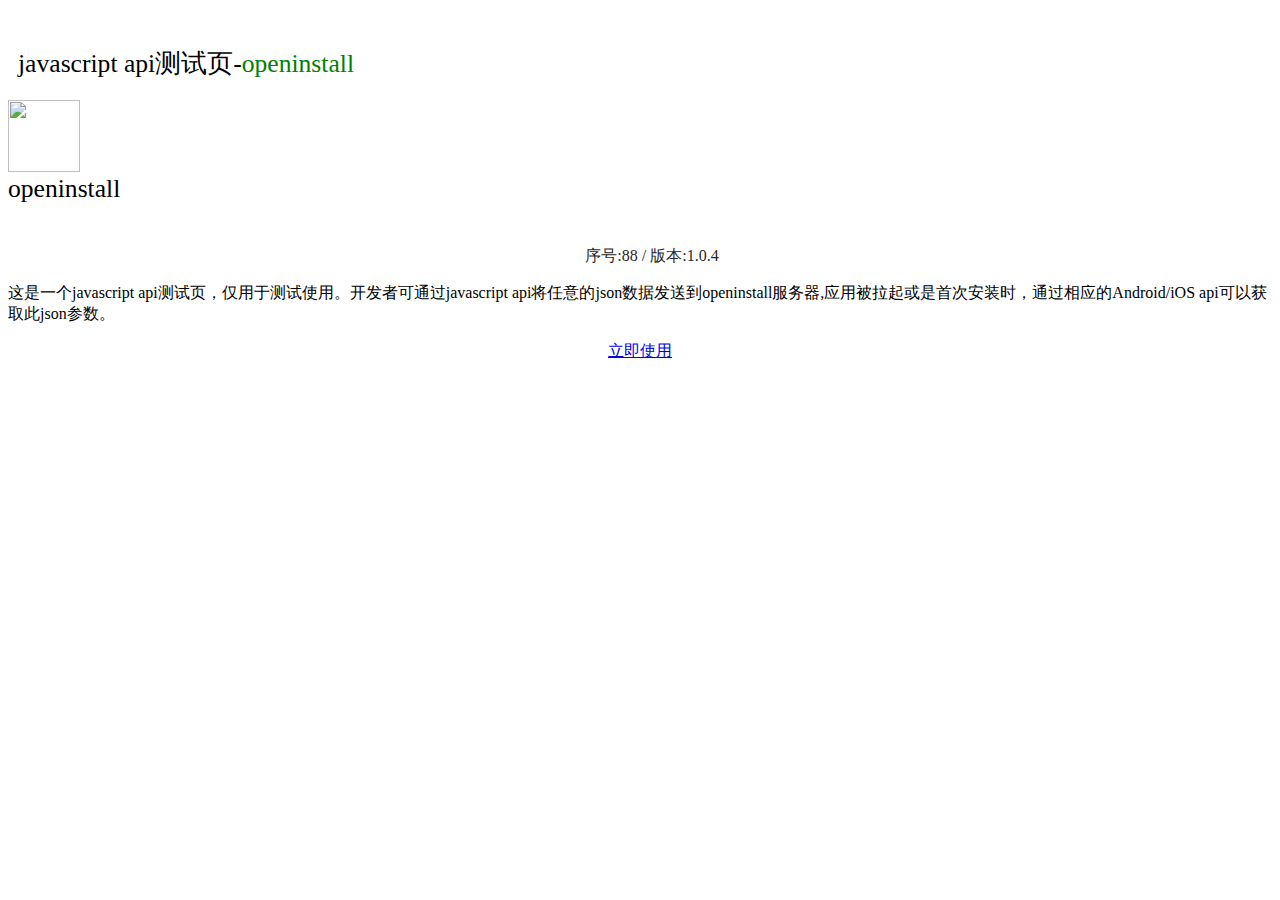
==== 02/index.html @ baa806b6 "1" ====
<!-- saved from url=(0040)http://app-3rqhu6.openinstall.io/js-test -->
<html><head><meta http-equiv="Content-Type" content="text/html; charset=UTF-8">

<meta http-equiv="X-UA-Compatible" content="IE=edge">
<title>javascript api测试页-openinstall</title>
<meta name="viewport" content="width=device-width, initial-scale=1, maximum-scale=1">
<meta name="apple-mobile-web-app-capable" content="yes">
<meta name="apple-mobile-web-app-status-bar-style" content="black">
<link href="./img/2cza8ljru9hik-jkw6yz9h.png" rel="apple-touch-icon-precomposed">
<!-- 以下为openinstall集成代码，建议在html文档中尽量靠前放置，加快初始化过程 -->
<!-- 强烈建议直接引用下面的cdn加速链接，以得到最及时的更新，我们将持续跟踪各种主流浏览器的变化，提供最好的服务；不推荐将此js文件下载到自己的服务器-->
<link rel="preconnect" href="http://openinstall.io/" crossorigin="use-credentials">
<script type="text/javascript" charset="utf-8" src="./js/openinstall.js?time=201908151"></script>
<script type="text/javascript">
  	//openinstall初始化时将与openinstall服务器交互，应尽可能早的调用
	/*web页面向app传递的json数据(json string/js Object)，应用被拉起或是首次安装时，通过相应的android/ios api可以获取此数据*/
	var data = OpenInstall.parseUrlParams();//openinstall.js中提供的工具函数，解析url中的所有查询参数
	new OpenInstall({
		/*appKey必选参数，openinstall平台为每个应用分配的ID*/
		appKey : "3rqhu6",
		/*可选参数，自定义android平台的apk下载文件名，只有apk在openinstall托管时才有效；个别andriod浏览器下载时，中文文件名显示乱码，请慎用中文文件名！*/
		//apkFileName : 'io.openinstall.monitor-v1.0.4.apk',
		/*可选参数，是否优先考虑拉起app，以牺牲下载体验为代价*/
		//preferWakeup:true,
		/*自定义遮罩的html*/
        //mask:function(){
        //  return "<div id='openinstall_shadow' style='position:fixed;left:0;top:0;background:rgba(0,255,0,0.5);filter:alpha(opacity=50);width:100%;height:100%;z-index:10000;'></div>"
        //},
        /*openinstall初始化完成的回调函数，可选*/
		onready : function() {
			var m = this, button = document.getElementById("downloadButton");
			button.style.visibility = "visible";

			/*在app已安装的情况尝试拉起app*/
			m.schemeWakeup();
			/*用户点击某个按钮时(假定按钮id为downloadButton)，安装app*/
			button.onclick = function() {
				m.wakeupOrInstall();
				return false;
			}
		}
	}, data);

</script>

<link rel="stylesheet" href="./css/style.css">
<style type="text/css">
*{
    -webkit-tap-highlight-color:rgba(0,0,0,0);
}
</style>
</head>
<body>
<div class="content channel-page">
  <div class="page-index">
    <div style="padding-top: 20px;padding-left:10px">
      <p style="line-height:1.3rem;font-size:1.6rem;">
        javascript api测试页-<span style="color: green">openinstall</span>
      </p>
    </div>
    <div class="udid-content channel-content">
      <img style="width: 72px; height: 72px" alt="" src="./img/2cza8ljru9hik-jkw6yz9h.png">
      <p style="font-size:1.6rem;margin:2px auto;">openinstall</p>
    </div>
    <div style="padding-top: 1em">
  <p style="text-align: center;font-size: 1em;padding-top: 0.5em;color: #282828"><img src="./img/android.png" alt="" style="vertical-align: middle;margin-right: 0.5em;width: 16px">序号:88 / 版本:1.0.4</p>
</div>
<div class="channel-title">
  <p>这是一个javascript api测试页，仅用于测试使用。开发者可通过javascript api将任意的json数据发送到openinstall服务器,应用被拉起或是首次安装时，通过相应的Android/iOS api可以获取此json参数。</p>
</div>
<div class="content-block">
  <p style="text-align: center">
    <a id="downloadButton" href="javascript:;" style="visibility: visible;" class="button button-big udid-bt channel-bt">立即使用</a>
  </p>
</div>

  </div>
</div>


</body></html>
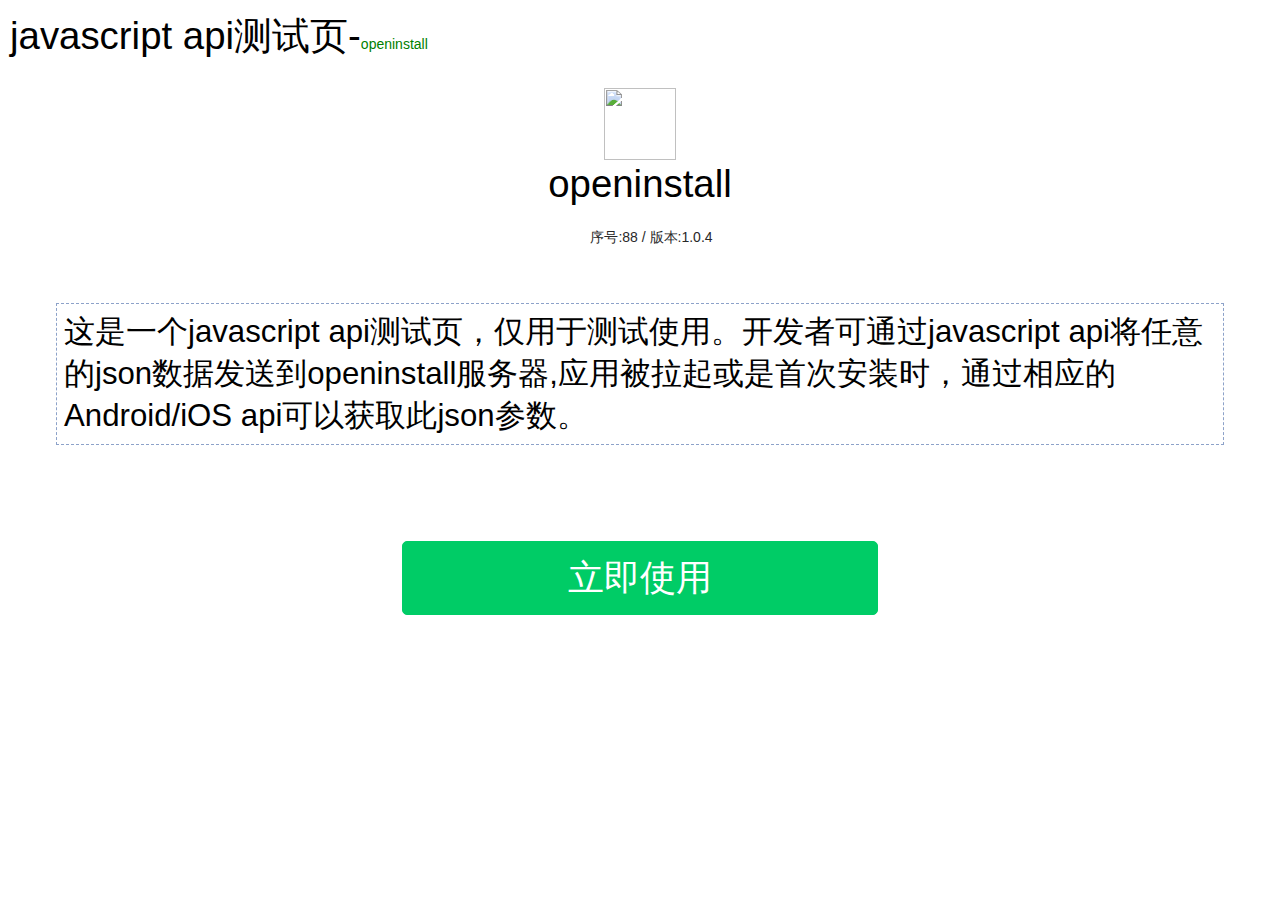
==== commit 390c8fe0: "1" ====
--- a/02/index.html
+++ b/02/index.html
@@ -19,6 +19,7 @@
 	new OpenInstall({
 		/*appKey必选参数，openinstall平台为每个应用分配的ID*/
 		appKey : "3rqhu6",
+		channelCode: "1111",
 		/*可选参数，自定义android平台的apk下载文件名，只有apk在openinstall托管时才有效；个别andriod浏览器下载时，中文文件名显示乱码，请慎用中文文件名！*/
 		//apkFileName : 'io.openinstall.monitor-v1.0.4.apk',
 		/*可选参数，是否优先考虑拉起app，以牺牲下载体验为代价*/
--- a/02/css/style.css
+++ b/02/css/style.css
@@ -0,0 +1 @@
+a:active,a:hover,a:link,a:visited{text-decoration:none}.build-title-img,.ios-air-txt,html{position:relative}.bt-food,.udid-content>img{display:inline-block}a,abbr,address,article,aside,audio,b,blockquote,body,button,caption,cite,code,dd,del,dfn,dialog,div,dl,dt,em,fieldset,figure,footer,form,h2,h3,h4,h5,h6,header,hgroup,html,i,iframe,img,input,ins,kbd,label,legend,li,mark,menu,nav,object,ol,p,pre,q,samp,section,small,span,strong,sub,sup,table,tbody,td,tfoot,th,thead,time,tr,ul,var,video{margin:0;padding:0;border:none;outline:0;font-size:14px;vertical-align:baseline;background:0 0;font-family:"PingFang SC","Helvetica Neue",Helvetica,Arial,"Hiragino Sans GB","Microsoft Yahei",微软雅黑,STHeiti,华文细黑,sans-serif}.udid-p,.udid-p-text{margin:1em auto;text-align:center}html{min-height:100%;background-image:url(../img/shape.png);background-size:cover}li,ol,ul{list-style:none}a:link{outline:0}a:active{star:expression(this.onFocus=this.blur())}@media screen and (min-width:240px){body,html{font-size:10px}}@media screen and (min-width:320px){body,html{font-size:12px}}@media screen and (min-width:480px){body,html{font-size:14px}}@media screen and (min-width:560px){body,html{font-size:16px}}@media screen and (min-width:640px){body,html{font-size:18px}}@media screen and (min-width:720px){body,html{font-size:20px}}@media screen and (min-width:800px){body,html{font-size:22px}}@media screen and (min-width:1024px){body,html{font-size:24px}}.content{width:100%}.udid-page{background:url(../images/width-2.png) no-repeat;background-size:cover}.udid-title-img{width:46%;padding-left:10px;padding-top:15px}.udid-content{width:100%;text-align:center}.udid-p{font-size:2rem;width:85%}.udid-line{height:1px;background:#00a4ff;text-align:center;width:6%;border:1px solid #00a4ff}.udid-p-text{font-size:.8rem;width:90%}.content-block a.udid-bt{background:#4c4c4c;color:#dfdfdf;border:1px solid #4c4c4c;width:37%;margin:40px auto;border-radius:5px;height:3rem;line-height:3rem;display:inline-block;font-size:1.5rem}.message-p{text-align:center}.udid-p-ma{margin:3em auto}.message-hr{width:25px;text-align:left;margin-left:8%;margin-top:-15px;border:1px solid #898989}.message-mobile-img{font-size:.8rem;width:90%;margin:0 auto;text-align:left}.udid{margin:3em auto 2em}.message-mobile-img img{vertical-align:middle}.message-text-ip{width:100%;background:#fff;height:50px;padding-left:18px;margin-top:-20px;font-size:.8rem;color:#c5c5c5;text-align:left}.content-block a.message-bt{margin:20px auto 30px}.build-content{margin:50px auto 0}.build-title{width:94%;height:130px;border:1px dashed #6682B8;margin:4em auto;background:#fff}.build-title-p{font-size:1.3rem;padding:10px;margin:2em 0}.build-title-img{top:-154px;left:24%;width:50%}.build-content-p{font-size:1.6rem;margin:0 auto 1em}.build-p-text{width:93%;margin:1em auto 0;text-align:left}.build-pl-text{width:93%;text-align:left;margin:.5em auto}.bt-food,.content-p-safari,.ios-air-txt,.ios-air-udid{text-align:center}.content-block a.build-bt{background:#7693CB;border:1px solid #7693CB;color:#e5ebf5}.click-p{font-size:1rem;color:#7B97CC;margin:0 auto;width:100%}.click-foot{margin:30px auto 0}.ios-air-sp{margin-left:35px;font-size:.8rem}.ios-text{width:85%;margin:.2em auto 0}.intruction{width:85%;margin:2em auto;border:2px solid #A5BCE9}.intruction-text{padding:0 10px;margin:1.5em auto 1em;font-size:1.5rem}.intruction-text-p{margin:.3em auto 1em}.intruction-content{margin:3em auto}.intruction-sp{font-size:16px;color:#40B9FC;border-bottom:1px solid #40B9FC;padding-bottom:3px}.ios-air-di{height:0}.ios-air-txt{width:30%;background:#EAEFF3;left:35%;top:10px;font-size:2rem;color:#7693CB}.ios-air-udid{padding-bottom:10px}.store-img{left:75%;width:70px;height:90px;top:0}@media screen and(max-width:900px){.store-img{left:75%;width:17%;height:100px}.store-title{margin:10em auto}}.store-p{margin:0}.store-title{width:94%;height:90px;margin:-.5em auto;background:#EAEFF3;border:1px dashed #A6B7D4}.bt-food{font-size:16px;margin:0 auto;border-bottom:2px solid #7A7B7B;padding-bottom:3px}nav.bt-food-bc{background-color:transparent}.error-content{padding:7em auto 0}.udid-content>img.error-img{width:50%}.channel-txt{font-size:1.6rem;border-left:4px solid #656565;padding-left:5px;color:#656565;height:1.3em;line-height:1.3em}.channel-content{margin:2em auto 0}.channel-title{width:90%;border:1px dashed #8DA2C9;margin:4em auto;padding:.5em}.channel-title p{font-size:1.3rem;margin:0}.channel-title p.channel-title-p span{font-size:1.5rem;color:#35B5FC}.content-block a.channel-bt{background:#0c6;color:#fff;border:1px solid #0c6}.tip-border{width:80px;height:80px;border:1px solid #7693CB;border-radius:10px;margin:0 auto}.tip-border>img{width:72px;height:72px;margin:3px}.content-p-safari{margin:0 auto}.safari-sp{color:red}